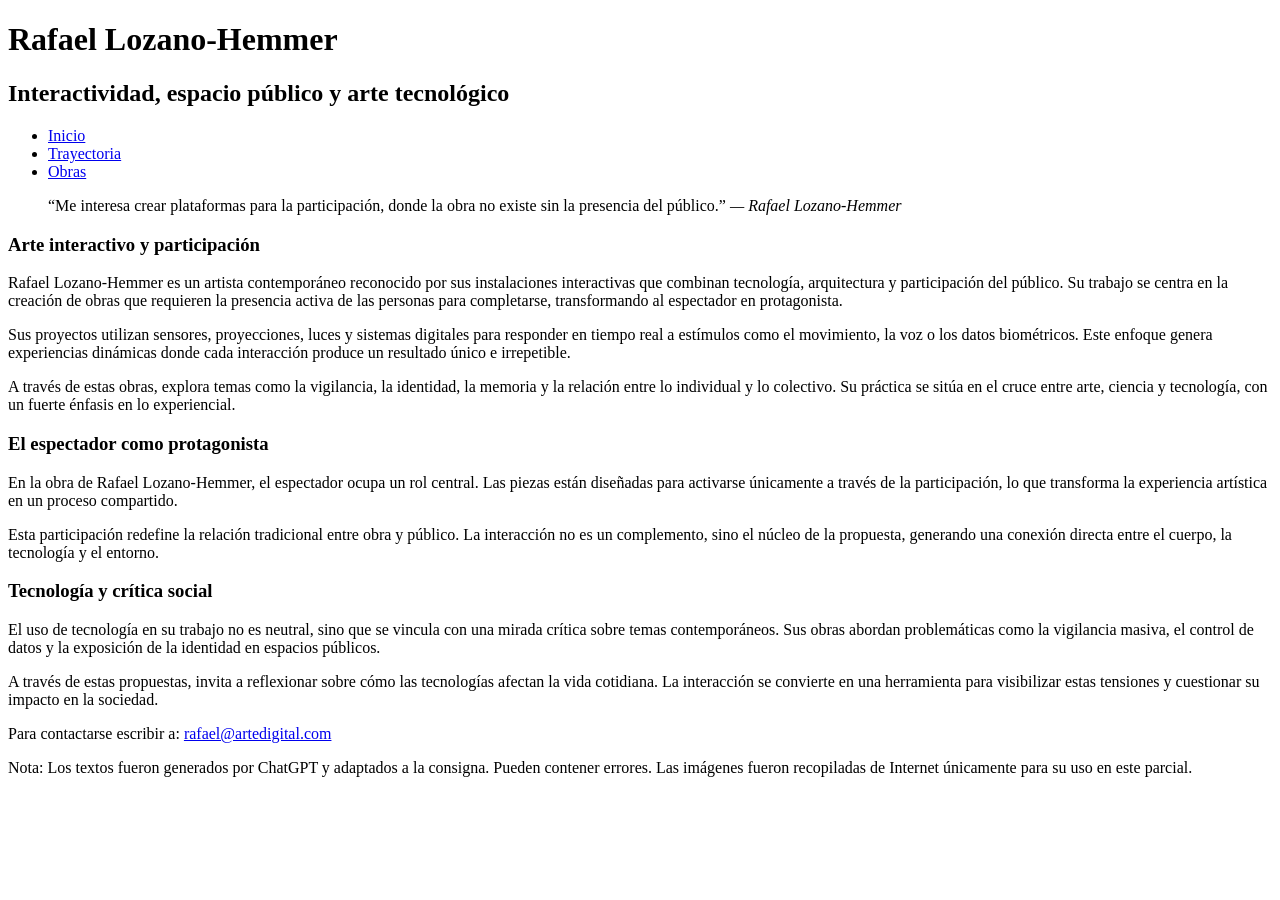
==== index.html @ 91a45c19 "Add files via upload Se cambia nombre de los archivos HTML y se cargan nuevos con el contenido dentr" ====
<!DOCTYPE html>
<html lang="es">
<head>
    <meta charset="UTF-8">
    <title>Rafael Lozano-Hemmer - Inicio</title>

    <!--Se agrega fuente Barlow que pide la consigna-->
    <link rel="preconnect" href="https://fonts.googleapis.com">
    <link rel="preconnect" href="https://fonts.gstatic.com" crossorigin>
    <link href="https://fonts.googleapis.com/css2?family=Barlow:ital,wght@0,300;0,400;0,600;1,300;1,400&display=swap" rel="stylesheet">
    
    <link rel="stylesheet" href="css/estilos.css">
</head>
<body>

    <!-- Contenedor gral-->
    <div class="bloque-contenedor">

        <!--Encabezado (el mismo en todas las paginas)-->
        <header class="encabezado">
            <h1 class="titulos">Rafael Lozano-Hemmer</h1>
            <h2 class="titulos">Interactividad, espacio público y arte tecnológico</h2>
        </header>

        <!--Menu de navegacion (el mismo en todas las paginas) / se le define clase al index para detallar cual es la pagina activa-->
        <nav class="menu">
            <ul>
                <li><a href="index.html" class="activo">Inicio</a></li>
                <li><a href="trayectoria.html">Trayectoria</a></li>
                <li><a href="obras.html">Obras</a></li>
            </ul>
        </nav>
        <!-- Contenido principal de la pagina  -->
        <main class="contenido-inicio">
            
            <div class="cita">
                <blockquote>
                    “Me interesa crear plataformas para la participación, donde la obra no existe sin la presencia del público.” 
                    <cite>— Rafael Lozano-Hemmer</cite>
                </blockquote>
            </div>

            <!-- Contenedor para las 3 columnas-->
            <div class="contenedor-gral">
                
                <!-- Columna 1 -->
                <section class="subcolumna">
                    <h3 class="subtitulo">Arte interactivo y participación</h3>
                    <p>Rafael Lozano-Hemmer es un artista contemporáneo reconocido por sus instalaciones interactivas que combinan tecnología, arquitectura y participación del público. Su trabajo se centra en la creación de obras que requieren la presencia activa de las personas para completarse, transformando al espectador en protagonista.</p>
                    <p>Sus proyectos utilizan sensores, proyecciones, luces y sistemas digitales para responder en tiempo real a estímulos como el movimiento, la voz o los datos biométricos. Este enfoque genera experiencias dinámicas donde cada interacción produce un resultado único e irrepetible.</p>
                    <p>A través de estas obras, explora temas como la vigilancia, la identidad, la memoria y la relación entre lo individual y lo colectivo. Su práctica se sitúa en el cruce entre arte, ciencia y tecnología, con un fuerte énfasis en lo experiencial.</p>
                </section>

                <!-- Columna 2 -->
                <section class="subcolumna">
                    <h3 class="subtitulo">El espectador como protagonista</h3>
                    <p>En la obra de Rafael Lozano-Hemmer, el espectador ocupa un rol central. Las piezas están diseñadas para activarse únicamente a través de la participación, lo que transforma la experiencia artística en un proceso compartido.</p>
                    <p>Esta participación redefine la relación tradicional entre obra y público. La interacción no es un complemento, sino el núcleo de la propuesta, generando una conexión directa entre el cuerpo, la tecnología y el entorno.</p>
                </section>

                <!-- Columna 3 -->
                <section class="subcolumna">
                    <h3 class="subtitulo">Tecnología y crítica social</h3>
                    <p>El uso de tecnología en su trabajo no es neutral, sino que se vincula con una mirada crítica sobre temas contemporáneos. Sus obras abordan problemáticas como la vigilancia masiva, el control de datos y la exposición de la identidad en espacios públicos.</p>
                    <p>A través de estas propuestas, invita a reflexionar sobre cómo las tecnologías afectan la vida cotidiana. La interacción se convierte en una herramienta para visibilizar estas tensiones y cuestionar su impacto en la sociedad.</p>
                </section>

            </div>

        </main>

        <!--Footer (el mismo en las 3 paginas)-->
        <footer class="pie-principal">
            <p>Para contactarse escribir a: <a href="mailto:rafael@artedigital.com">rafael@artedigital.com</a></p>
            <p class="nota-legal">Nota: Los textos fueron generados por ChatGPT y adaptados a la consigna. Pueden contener errores. Las imágenes fueron recopiladas de Internet únicamente para su uso en este parcial.</p>
        </footer>

    </div>

</body>
</html>
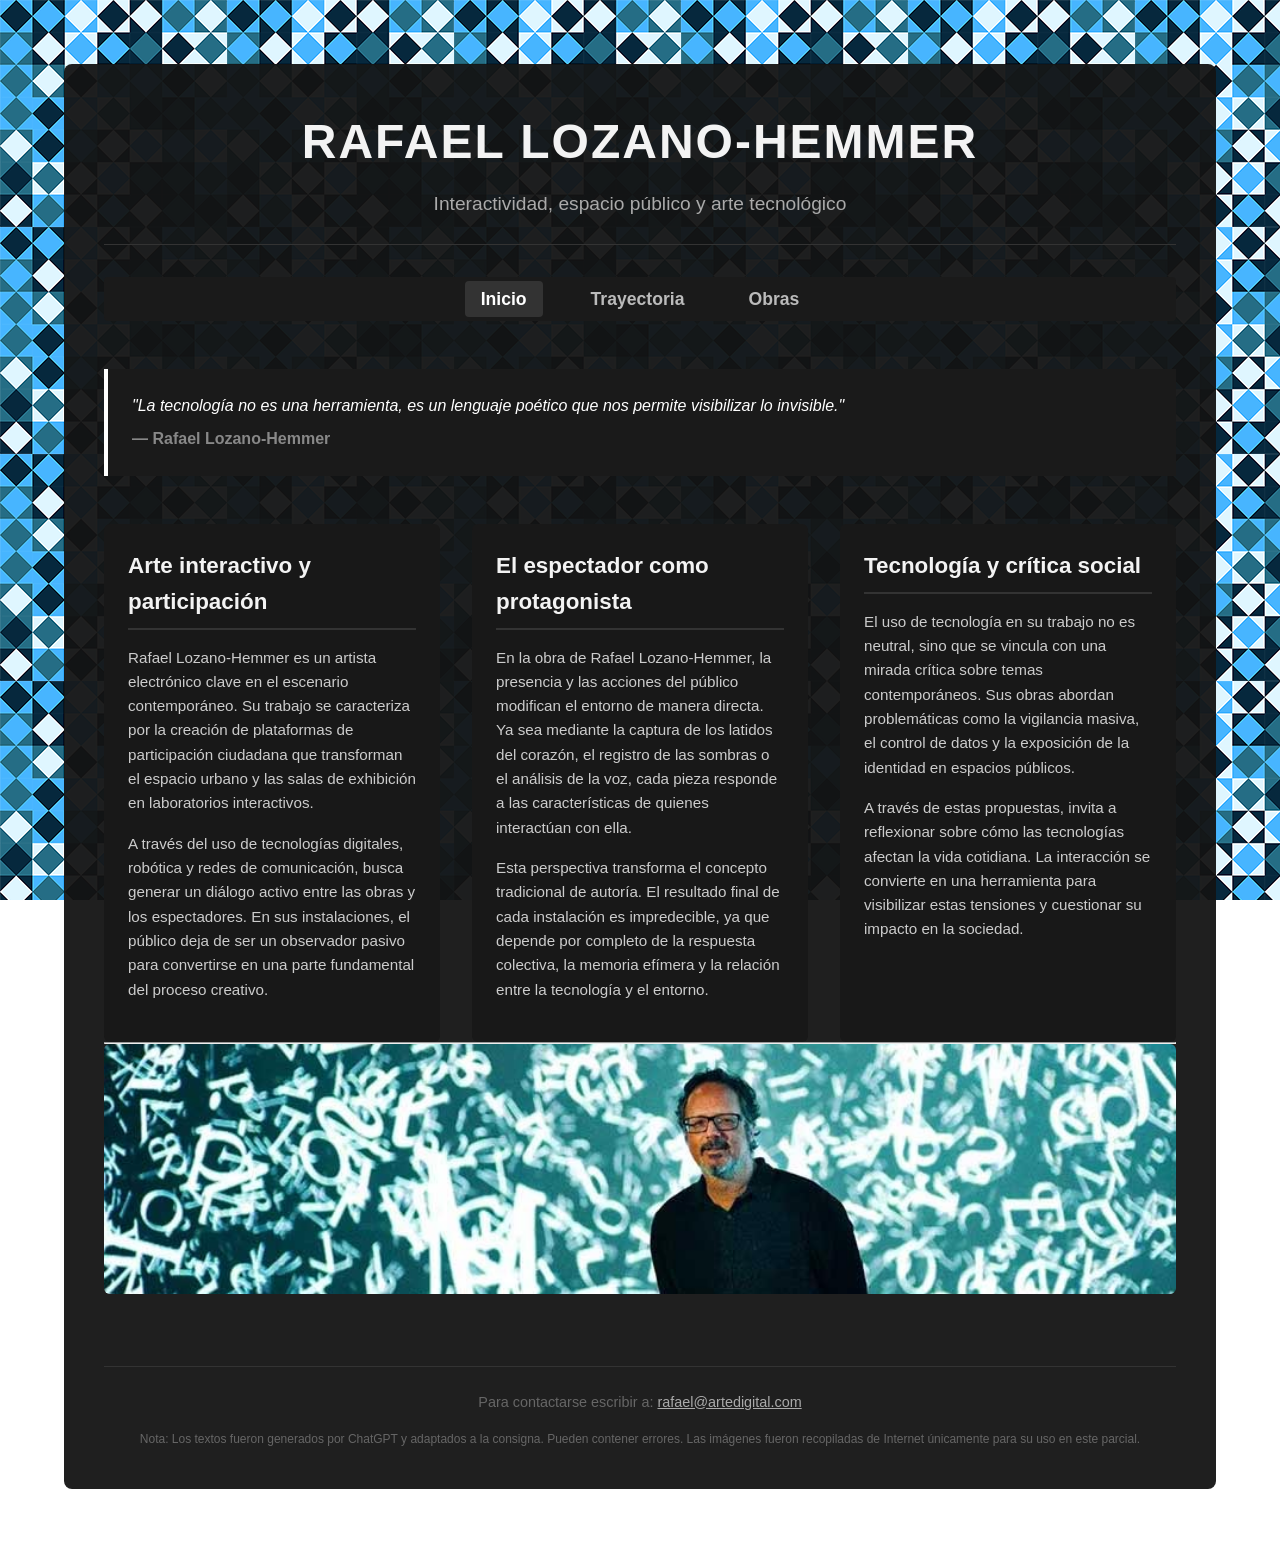
==== commit 2eb3371f: "Add files via upload" ====
--- a/index.html
+++ b/index.html
@@ -1,81 +1,76 @@
-<!DOCTYPE html>
-<html lang="es">
-<head>
-    <meta charset="UTF-8">
-    <title>Rafael Lozano-Hemmer - Inicio</title>
-
-    <!--Se agrega fuente Barlow que pide la consigna-->
-    <link rel="preconnect" href="https://fonts.googleapis.com">
-    <link rel="preconnect" href="https://fonts.gstatic.com" crossorigin>
-    <link href="https://fonts.googleapis.com/css2?family=Barlow:ital,wght@0,300;0,400;0,600;1,300;1,400&display=swap" rel="stylesheet">
-    
-    <link rel="stylesheet" href="css/estilos.css">
-</head>
-<body>
-
-    <!-- Contenedor gral-->
-    <div class="bloque-contenedor">
-
-        <!--Encabezado (el mismo en todas las paginas)-->
-        <header class="encabezado">
-            <h1 class="titulos">Rafael Lozano-Hemmer</h1>
-            <h2 class="titulos">Interactividad, espacio público y arte tecnológico</h2>
-        </header>
-
-        <!--Menu de navegacion (el mismo en todas las paginas) / se le define clase al index para detallar cual es la pagina activa-->
-        <nav class="menu">
-            <ul>
-                <li><a href="index.html" class="activo">Inicio</a></li>
-                <li><a href="trayectoria.html">Trayectoria</a></li>
-                <li><a href="obras.html">Obras</a></li>
-            </ul>
-        </nav>
-        <!-- Contenido principal de la pagina  -->
-        <main class="contenido-inicio">
-            
-            <div class="cita">
-                <blockquote>
-                    “Me interesa crear plataformas para la participación, donde la obra no existe sin la presencia del público.” 
-                    <cite>— Rafael Lozano-Hemmer</cite>
-                </blockquote>
-            </div>
-
-            <!-- Contenedor para las 3 columnas-->
-            <div class="contenedor-gral">
-                
-                <!-- Columna 1 -->
-                <section class="subcolumna">
-                    <h3 class="subtitulo">Arte interactivo y participación</h3>
-                    <p>Rafael Lozano-Hemmer es un artista contemporáneo reconocido por sus instalaciones interactivas que combinan tecnología, arquitectura y participación del público. Su trabajo se centra en la creación de obras que requieren la presencia activa de las personas para completarse, transformando al espectador en protagonista.</p>
-                    <p>Sus proyectos utilizan sensores, proyecciones, luces y sistemas digitales para responder en tiempo real a estímulos como el movimiento, la voz o los datos biométricos. Este enfoque genera experiencias dinámicas donde cada interacción produce un resultado único e irrepetible.</p>
-                    <p>A través de estas obras, explora temas como la vigilancia, la identidad, la memoria y la relación entre lo individual y lo colectivo. Su práctica se sitúa en el cruce entre arte, ciencia y tecnología, con un fuerte énfasis en lo experiencial.</p>
-                </section>
-
-                <!-- Columna 2 -->
-                <section class="subcolumna">
-                    <h3 class="subtitulo">El espectador como protagonista</h3>
-                    <p>En la obra de Rafael Lozano-Hemmer, el espectador ocupa un rol central. Las piezas están diseñadas para activarse únicamente a través de la participación, lo que transforma la experiencia artística en un proceso compartido.</p>
-                    <p>Esta participación redefine la relación tradicional entre obra y público. La interacción no es un complemento, sino el núcleo de la propuesta, generando una conexión directa entre el cuerpo, la tecnología y el entorno.</p>
-                </section>
-
-                <!-- Columna 3 -->
-                <section class="subcolumna">
-                    <h3 class="subtitulo">Tecnología y crítica social</h3>
-                    <p>El uso de tecnología en su trabajo no es neutral, sino que se vincula con una mirada crítica sobre temas contemporáneos. Sus obras abordan problemáticas como la vigilancia masiva, el control de datos y la exposición de la identidad en espacios públicos.</p>
-                    <p>A través de estas propuestas, invita a reflexionar sobre cómo las tecnologías afectan la vida cotidiana. La interacción se convierte en una herramienta para visibilizar estas tensiones y cuestionar su impacto en la sociedad.</p>
-                </section>
-
-            </div>
-
-        </main>
-
-        <!--Footer (el mismo en las 3 paginas)-->
-        <footer class="pie-principal">
-            <p>Para contactarse escribir a: <a href="mailto:rafael@artedigital.com">rafael@artedigital.com</a></p>
-            <p class="nota-legal">Nota: Los textos fueron generados por ChatGPT y adaptados a la consigna. Pueden contener errores. Las imágenes fueron recopiladas de Internet únicamente para su uso en este parcial.</p>
-        </footer>
-
-    </div>
-
-</body>
-</html>+<!DOCTYPE html>
+<html lang="es">
+<head>
+    <meta charset="UTF-8">
+    <title>Inicio</title>
+
+    <!-- Fuente Barlow que pide la consigna -->
+    <link rel="preconnect" href="https://fonts.googleapis.com">
+    <link rel="preconnect" href="https://fonts.gstatic.com" crossorigin>
+    <link href="https://fonts.googleapis.com/css2?family=Barlow:ital,wght@0,300;0,400;0,600;1,300;1,400&display=swap" rel="stylesheet">
+
+    <link rel="stylesheet" href="css/estilos.css">
+</head>
+<body>
+
+    <div class="bloque-contenedor">
+
+        <!-- Encabezado (igual en las 3 paginas) -->
+        <header class="encabezado">
+            <h1>Rafael Lozano-Hemmer</h1>
+            <h2>Interactividad, espacio público y arte tecnológico</h2>
+        </header>
+
+        <!-- Menu de navegacion (igual en las 3 paginas) -->
+        <nav class="menu">
+            <ul>
+                <li><a href="index.html" class="activo">Inicio</a></li>
+                <li><a href="trayectoria.html">Trayectoria</a></li>
+                <li><a href="obras.html">Obras</a></li>
+            </ul>
+        </nav>
+
+    <main class="contenido-inicio">
+
+            <blockquote class="cita">
+                <p>"La tecnología no es una herramienta, es un lenguaje poético que nos permite visibilizar lo invisible."</p>
+                <cite>— Rafael Lozano-Hemmer</cite>
+            </blockquote>
+
+            <div class="contenedor-gral">
+
+                <section class="subcolumna">
+                    <h3 class="subtitulo">Arte interactivo y participación</h3>
+                    <p>Rafael Lozano-Hemmer es un artista electrónico clave en el escenario contemporáneo. Su trabajo se caracteriza por la creación de plataformas de participación ciudadana que transforman el espacio urbano y las salas de exhibición en laboratorios interactivos.</p>
+                    <p>A través del uso de tecnologías digitales, robótica y redes de comunicación, busca generar un diálogo activo entre las obras y los espectadores. En sus instalaciones, el público deja de ser un observador pasivo para convertirse en una parte fundamental del proceso creativo.</p>
+                </section>
+
+                <section class="subcolumna">
+                    <h3 class="subtitulo">El espectador como protagonista</h3>
+                    <p>En la obra de Rafael Lozano-Hemmer, la presencia y las acciones del público modifican el entorno de manera directa. Ya sea mediante la captura de los latidos del corazón, el registro de las sombras o el análisis de la voz, cada pieza responde a las características de quienes interactúan con ella.</p>
+                    <p>Esta perspectiva transforma el concepto tradicional de autoría. El resultado final de cada instalación es impredecible, ya que depende por completo de la respuesta colectiva, la memoria efímera y la relación entre la tecnología y el entorno.</p>
+                </section>
+
+                <section class="subcolumna">
+                    <h3 class="subtitulo">Tecnología y crítica social</h3>
+                    <p>El uso de tecnología en su trabajo no es neutral, sino que se vincula con una mirada crítica sobre temas contemporáneos. Sus obras abordan problemáticas como la vigilancia masiva, el control de datos y la exposición de la identidad en espacios públicos.</p>
+                    <p>A través de estas propuestas, invita a reflexionar sobre cómo las tecnologías afectan la vida cotidiana. La interacción se convierte en una herramienta para visibilizar estas tensiones y cuestionar su impacto en la sociedad.</p>
+                </section>
+
+            </div>
+            <hr id="divisor-imagen">
+            <div class="contenedor-imagen-artista">
+                <img src="img/artista.jpg" alt="Rafael Lozano-Hemmer">
+            </div>
+
+        </main>
+
+        <footer class="pie-principal">
+            <p>Para contactarse escribir a: <a href="mailto:rafael@artedigital.com">rafael@artedigital.com</a></p>
+            <p class="nota-legal">Nota: Los textos fueron generados por ChatGPT y adaptados a la consigna. Pueden contener errores. Las imágenes fueron recopiladas de Internet únicamente para su uso en este parcial.</p>
+        </footer>
+
+    </div>
+
+</body>
+</html>
--- a/css/estilos.css
+++ b/css/estilos.css
@@ -0,0 +1,333 @@
+* {
+    margin: 0;
+    padding: 0;
+    box-sizing: border-box;
+}
+
+body {
+    font-family: Arial, sans-serif;
+    background-image: url('../img/fondo.png');
+    background-attachment: fixed;
+    background-repeat: repeat;
+    color: #ffffff;
+    line-height: 1.6;
+}
+
+h1, h2, h3, h4, button, .menu a {
+    font-family: 'Barlow', sans-serif;
+}
+
+.bloque-contenedor {
+    max-width: 1200px;
+    width: 90%;
+    margin: 4rem auto;
+    background-color: rgba(20, 20, 20, 0.95);
+    padding: 2.5rem;
+    border-radius: 8px;
+}
+
+/* Encabezado (igual en las 3 paginas) */
+.encabezado {
+    text-align: center;
+    margin-bottom: 2rem;
+    border-bottom: 1px solid #333;
+    padding-bottom: 1.5rem;
+}
+
+.encabezado h1 {
+    font-size: 3rem;
+    letter-spacing: 2px;
+    text-transform: uppercase;
+    color: #f3f3f3;
+}
+
+.encabezado h2 {
+    font-size: 1.2rem;
+    font-weight: 300;
+    color: #aaaaaa;
+    margin-top: 0.5rem;
+}
+
+/* Menu de navegacion con flexbox */
+.menu {
+    margin-bottom: 3rem;
+}
+
+.menu ul {
+    list-style: none;
+    display: flex;
+    justify-content: center;
+    background-color: #1a1a1a;
+    padding: 0.5rem;
+    border-radius: 4px;
+}
+
+.menu li {
+    margin: 0 1rem;
+}
+
+.menu a {
+    color: #bbbbbb;
+    text-decoration: none;
+    font-size: 1.1rem;
+    font-weight: 600;
+    padding: 0.5rem 1rem;
+}
+
+.menu a:hover, .menu a.activo {
+    color: #ffffff;
+    background-color: #333333;
+    border-radius: 4px;
+}
+
+/* Cita destacada del index */
+.cita {
+    background-color: #1a1a1a;
+    padding: 1.5rem;
+    border-left: 4px solid #ffffff;
+    margin-bottom: 3rem;
+    font-style: italic;
+}
+
+.cita cite {
+    display: block;
+    font-style: normal;
+    font-weight: 600;
+    margin-top: 0.5rem;
+    color: #888;
+}
+
+.subcolumna {
+    background-color: #181818;
+    padding: 1.5rem;
+    border-radius: 6px;
+}
+
+.subtitulo {
+    font-size: 1.4rem;
+    margin-bottom: 1rem;
+    color: #f3f3f3;
+    border-bottom: 2px solid #333;
+    padding-bottom: 0.5rem;
+}
+
+.subcolumna p, .columna-ancha p, .introduccion-tecnologica p {
+    margin-bottom: 1rem;
+    color: #cccccc;
+    font-size: 0.95rem;
+}
+
+
+.contenedor-gral {
+    display: flex;
+    gap: 2rem;
+}
+
+.contenedor-gral > .subcolumna {
+    width: 33%;
+}
+
+.bloque-derecho-index {
+    width: 66%; 
+    display: flex;
+    flex-direction: column;
+    gap: 2rem;
+}
+
+.filas-columnas {
+    display: flex;
+    gap: 2rem;
+}
+
+.contenedor-imagen-artista img {
+    width: 100%;
+    height: 250px;
+    object-fit: cover;
+    border-radius: 6px;
+}
+
+.contenedor-gral-trayectoria {
+    display: flex;
+    gap: 2.5rem;
+}
+
+.columna-ancha {
+    width: 65%;
+}
+
+.columna-ancha article {
+    margin-bottom: 2.5rem;
+}
+
+.columna-angosta {
+    width: 30%;
+}
+
+.componente-curioso {
+    background-color: #1a1a1a;
+    padding: 1.5rem;
+    border-radius: 6px;
+    text-align: center;
+}
+
+.contenedor-dato {
+    min-height: 140px;
+    display: flex;
+    align-items: center;
+    justify-content: center;
+    margin-bottom: 1.5rem;
+    background-color: #111;
+    padding: 1rem;
+    border-radius: 4px;
+}
+
+/* botones */
+button {
+    background-color: #ffffff;
+    color: #000000;
+    border: none;
+    padding: 0.75rem 1.5rem;
+    font-size: 1rem;
+    font-weight: 600;
+    cursor: pointer;
+    border-radius: 4px;
+}
+
+button:hover {
+    background-color: #cccccc;
+}
+
+/* GALERIA INTERACTIVA */
+.bloque-instrucciones {
+    background-color: #1a1a1a;
+    padding: 1.5rem;
+    border-radius: 6px;
+    margin: 2rem 0;
+}
+
+.bloque-instrucciones p {
+    margin-bottom: 1rem;
+}
+
+#contenedor-galeria {
+    display: flex;
+    flex-wrap: wrap;
+    gap: 2rem;
+    margin-top: 2rem;
+}
+
+/* diseño 1 */
+.galeria-estilo-original .tarjeta-obra {
+    background-color: #151515;
+    border: 1px solid #282828;
+    width: calc(33.333% - 1.34rem);
+    padding: 1.2rem;
+    border-radius: 6px;
+}
+
+.galeria-estilo-original .tarjeta-obra img {
+    width: 100%;
+    height: 220px;
+    object-fit: cover;
+    border-radius: 4px;
+    margin-bottom: 1rem;
+}
+
+.galeria-estilo-original .tarjeta-obra p {
+    color: #888888;
+}
+
+/* 2do diseño*/
+.galeria-estilo-alternativo .tarjeta-obra {
+    background-color: #ffffff;
+    color: #000000;
+    border: 3px solid #000000;
+    width: calc(50% - 1rem);
+    padding: 1.8rem;
+}
+
+.galeria-estilo-alternativo .tarjeta-obra img {
+    width: 100%;
+    height: 320px;
+    object-fit: cover;
+    margin-bottom: 1.2rem;
+}
+
+.galeria-estilo-alternativo .tarjeta-obra p {
+    color: #444444;
+    font-weight: 600;
+}
+
+.tarjeta-obra h4 {
+    font-size: 1.25rem;
+    margin-bottom: 0.4rem;
+}
+
+.tarjeta-obra p {
+    font-size: 0.95rem;
+}
+
+/* Ejercicio*/
+.ejercicio-luces {
+    background-color: #111111;
+    padding: 2rem;
+    border-radius: 8px;
+}
+
+.ejercicio-luces label {
+    display: block;
+    margin-bottom: 0.5rem;
+    font-weight: 600;
+    font-size: 0.9rem;
+}
+
+.ejercicio-luces input {
+    width: 100%;
+    padding: 0.75rem;
+    background-color: #222;
+    border: 1px solid #444;
+    color: #fff;
+    border-radius: 4px;
+    margin-bottom: 1.5rem;
+    font-size: 1rem;
+}
+
+.ejercicio-luces button {
+    margin-top: 1rem;
+}
+
+#resultados-texto {
+    background-color: #161616;
+    padding: 1.5rem;
+    border-radius: 6px;
+    margin-bottom: 1.5rem;
+    border-left: 4px solid #ffffff;
+}
+
+#resultados-texto ul {
+    margin: 0.5rem 0 1.5rem 1.5rem;
+}
+
+/* ocultar bloques*/
+.oculto {
+    display: none;
+}
+
+
+.pie-principal {
+    margin-top: 4rem;
+    border-top: 1px solid #333;
+    padding-top: 1.5rem;
+    text-align: center;
+    font-size: 0.9rem;
+    color: #666666;
+}
+
+.pie-principal a {
+    color: #aaa;
+}
+
+.nota-legal {
+    margin-top: 1rem;
+    font-size: 0.75rem;
+}
